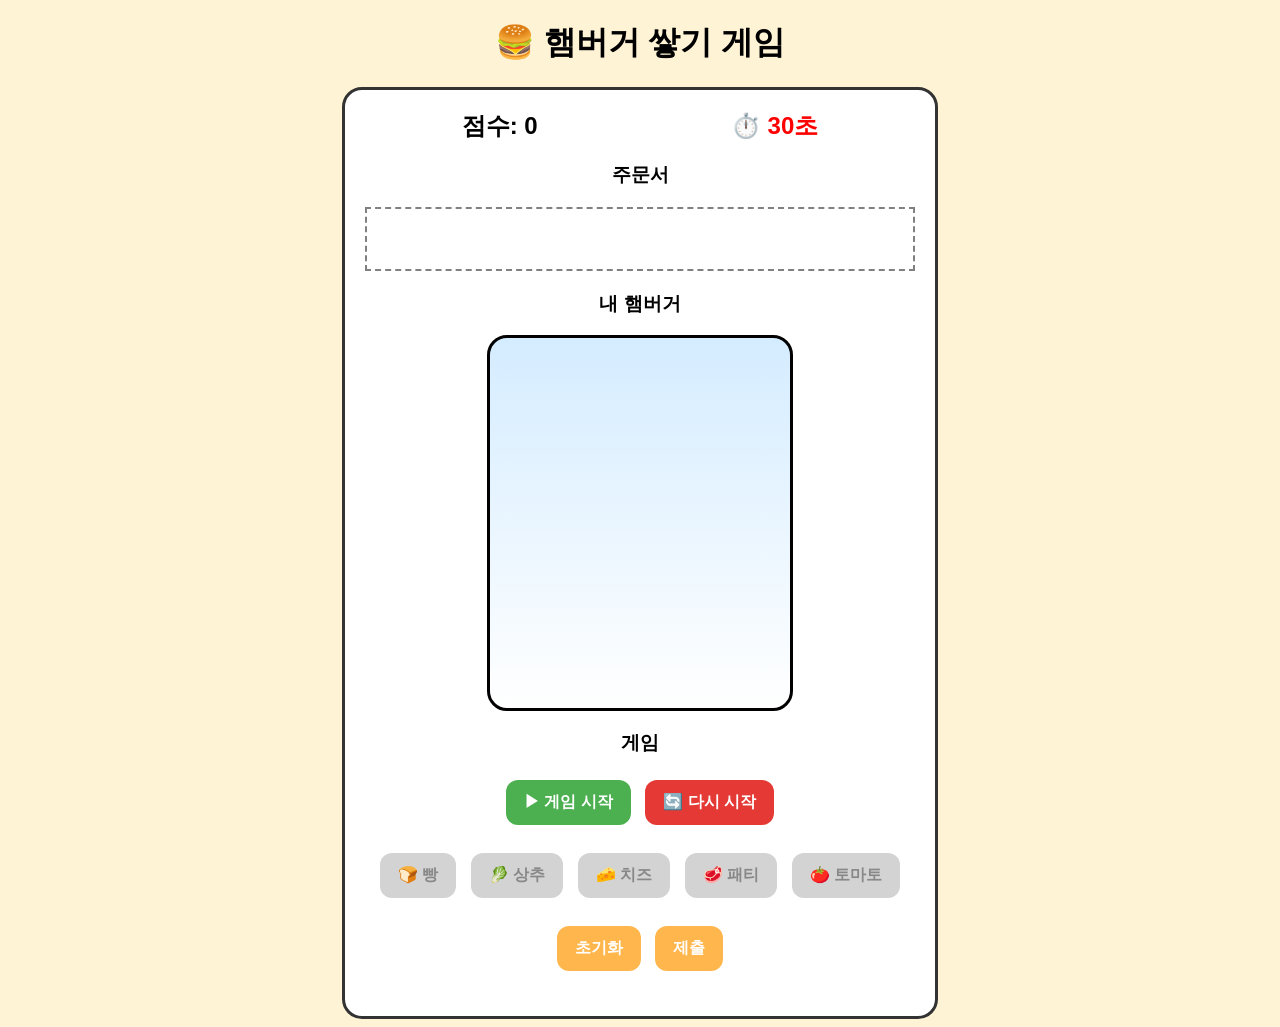
==== hamburger1.html @ 141f69af "Create hamburger1.html" ====
<!DOCTYPE html>
<html lang="ko">
<head>
<meta charset="UTF-8">
<title>햄버거 쌓기 게임</title>

<style>
body{
    text-align:center;
    font-family:Arial,sans-serif;
    background:#fff3d6;
}

#game{
    width:550px;
    margin:auto;
    background:white;
    padding:20px;
    border-radius:20px;
    border:3px solid #333;
}

.topInfo{
    display:flex;
    justify-content:space-around;
    font-size:24px;
    font-weight:bold;
    margin-bottom:20px;
}

#timer{
    color:red;
}

#order{
    border:2px dashed gray;
    padding:10px;
    min-height:40px;
    margin-bottom:20px;
    font-size:18px;
}

#burgerArea{
    height:350px;
    width:300px;
    margin:auto;
    display:flex;
    flex-direction:column-reverse;
    align-items:center;
    border:3px solid black;
    border-radius:20px;
    background:linear-gradient(#d4ecff,#ffffff);
    padding-bottom:20px;
}

.ingredient{
    margin-top:-5px;
}

.bread{
    width:240px;
    height:50px;
    border-radius:50px 50px 20px 20px;
    background:linear-gradient(#f0c76a,#d89239);
    border:3px solid #8b5a2b;
}

.bread::before{
    content:"";
    position:absolute;
    width:6px;
    height:6px;
    background:white;
    border-radius:50%;
    top:10px;
    left:30px;

    box-shadow:
    25px 5px white,
    55px -2px white,
    90px 7px white,
    130px 0px white,
    170px 4px white;
}

.patty{
    width:220px;
    height:35px;
    border-radius:20px;
    background:linear-gradient(#633014,#3d1c0c);
}

.cheese{
    width:250px;
    height:20px;
    background:gold;

    clip-path:polygon(
        0 0,
        100% 0,
        100% 50%,
        85% 100%,
        70% 50%,
        55% 100%,
        40% 50%,
        25% 100%,
        0 50%
    );
}

.lettuce{
    width:230px;
    height:25px;
    border-radius:50%;
    background:#4caf50;
}

.tomato{
    width:200px;
    height:18px;
    border-radius:20px;
    background:#e53935;
}

button{
    padding:12px 18px;
    margin:5px;
    font-size:16px;

    border:none;
    border-radius:12px;

    background:#ffb74d;
    color:white;

    font-weight:bold;

    cursor:pointer;

    transition:0.3s;
}

button:hover{
    background:#ff9800;
    transform:scale(1.05);
}

button:active{
    transform:scale(0.95);
}

button:disabled{
    background:#d3d3d3;
    color:#888;
    cursor:not-allowed;
    transform:none;
}

.startBtn{
    background:#4caf50;
}

.startBtn:hover{
    background:#388e3c;
}

.restartBtn{
    background:#e53935;
}

.restartBtn:hover{
    background:#c62828;
}

#message{
    margin-top:20px;
    font-size:22px;
    font-weight:bold;
}
</style>
</head>

<body>

<h1>🍔 햄버거 쌓기 게임</h1>

<div id="game">

<div class="topInfo">
<div id="score">점수: 0</div>
<div id="timer">⏱️ 30초</div>
</div>

<h3>주문서</h3>
<div id="order"></div>

<h3>내 햄버거</h3>
<div id="burgerArea"></div>

<h3>게임</h3>

<button class="startBtn"
onclick="startGame()">
▶ 게임 시작
</button>

<button class="restartBtn"
onclick="restartGame()">
🔄 다시 시작
</button>

<br><br>

<button class="ingredientBtn"
onclick="addIngredient('bread')">
🍞 빵
</button>

<button class="ingredientBtn"
onclick="addIngredient('lettuce')">
🥬 상추
</button>

<button class="ingredientBtn"
onclick="addIngredient('cheese')">
🧀 치즈
</button>

<button class="ingredientBtn"
onclick="addIngredient('patty')">
🥩 패티
</button>

<button class="ingredientBtn"
onclick="addIngredient('tomato')">
🍅 토마토
</button>

<br><br>

<button onclick="resetStack()">
초기화
</button>

<button onclick="checkBurger()">
제출
</button>

<div id="message"></div>

</div>

<script>

const ingredientNames={
bread:"빵",
lettuce:"상추",
cheese:"치즈",
patty:"패티",
tomato:"토마토"
};

const ingredients=[
"lettuce",
"cheese",
"patty",
"tomato"
];

let score=0;
let timeLeft=30;
let timer=null;

let gameStarted=false;
let gameEnded=false;

let order=[];
let playerStack=[];

const scoreDiv=document.getElementById("score");
const timerDiv=document.getElementById("timer");
const orderDiv=document.getElementById("order");
const burgerArea=document.getElementById("burgerArea");
const messageDiv=document.getElementById("message");

const ingredientButtons=
document.querySelectorAll(".ingredientBtn");

disableButtons();

function disableButtons(){
    ingredientButtons.forEach(
    btn=>btn.disabled=true
    );
}

function enableButtons(){
    ingredientButtons.forEach(
    btn=>btn.disabled=false
    );
}

function startGame(){

if(gameStarted)return;

gameStarted=true;
gameEnded=false;

enableButtons();

createOrder();

startTimer();

messageDiv.innerText=
"게임 시작!";
}

function restartGame(){

clearInterval(timer);

score=0;
timeLeft=30;

gameStarted=false;
gameEnded=false;

playerStack=[];
order=[];

burgerArea.innerHTML="";
orderDiv.innerHTML="";

scoreDiv.innerText=
"점수: 0";

timerDiv.innerText=
"⏱️ 30초";

messageDiv.innerText=
"초기화 완료";

disableButtons();
}

function createOrder(){

order=["bread"];

let count=
Math.floor(Math.random()*3)+3;

for(let i=0;i<count;i++){

order.push(
ingredients[
Math.floor(
Math.random()*ingredients.length
)
]
);

}

order.push("bread");

playerStack=[];

updateScreen();
}

function updateScreen(){

scoreDiv.innerText=
"점수: "+score;

timerDiv.innerText=
"⏱️ "+timeLeft+"초";

orderDiv.innerText=
order.map(
x=>ingredientNames[x]
).join(" → ");

burgerArea.innerHTML="";

for(let item of playerStack){

let div=
document.createElement("div");

div.className=
"ingredient "+item;

burgerArea.appendChild(div);
}
}

function addIngredient(item){

if(!gameStarted||gameEnded)return;

playerStack.push(item);

let index=
playerStack.length-1;

if(playerStack[index]!=order[index]){

score-=20;

if(score<0){
score=0;
}

messageDiv.innerText=
"틀림! -20점";

messageDiv.style.color="red";
}
else{

messageDiv.innerText=
"좋아!";

messageDiv.style.color="green";
}

updateScreen();
}

function resetStack(){

playerStack=[];

score-=10;

if(score<0){
score=0;
}

messageDiv.innerText=
"초기화 -10점";

updateScreen();
}

function checkBurger(){

if(JSON.stringify(playerStack)
==
JSON.stringify(order)){

let gained=
100+timeLeft*5;

score+=gained;

timeLeft=30;

messageDiv.innerText=
"성공! +"+gained+"점";

messageDiv.style.color=
"green";

createOrder();

}
else{

messageDiv.innerText=
"실패";

messageDiv.style.color=
"red";

}

updateScreen();
}

function startTimer(){

timer=setInterval(()=>{

if(gameEnded)return;

timeLeft--;

if(timeLeft<=0){

gameEnded=true;

disableButtons();

clearInterval(timer);

messageDiv.innerText=
"게임 종료!";
}

updateScreen();

},1000);

}

</script>

</body>
</html>
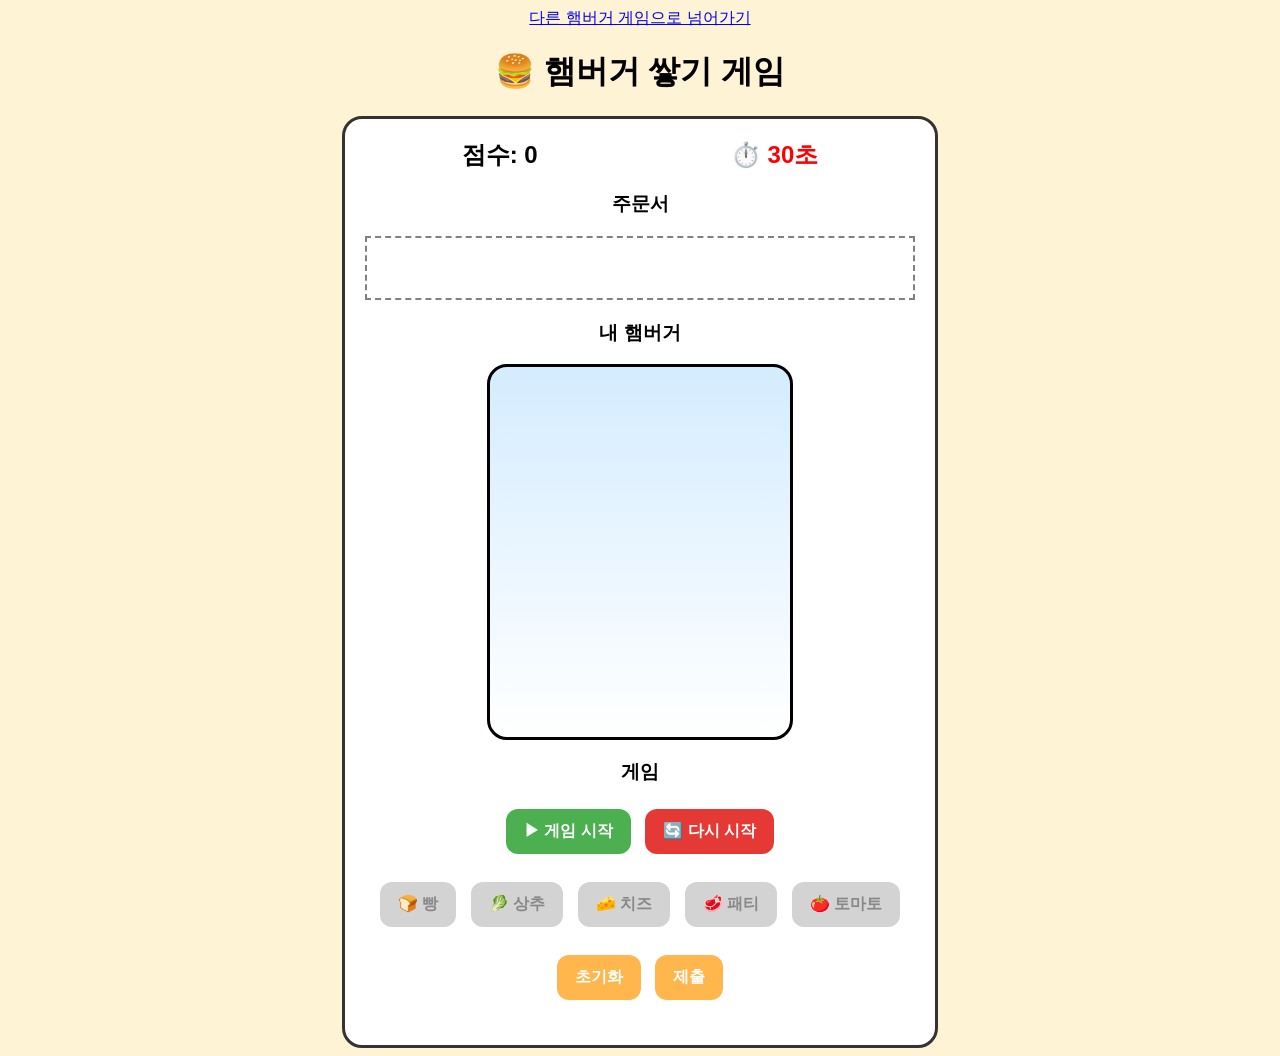
==== commit 71ace3e1: "ADD main page" ====
--- a/hamburger1.html
+++ b/hamburger1.html
@@ -181,7 +181,7 @@
 </head>
 
 <body>
-
+<a href="./hamburger2.html"> 다른 햄버거 게임으로 넘어가기</a>
 <h1>🍔 햄버거 쌓기 게임</h1>
 
 <div id="game">
@@ -511,4 +511,4 @@
 </script>
 
 </body>
-</html>+</html>
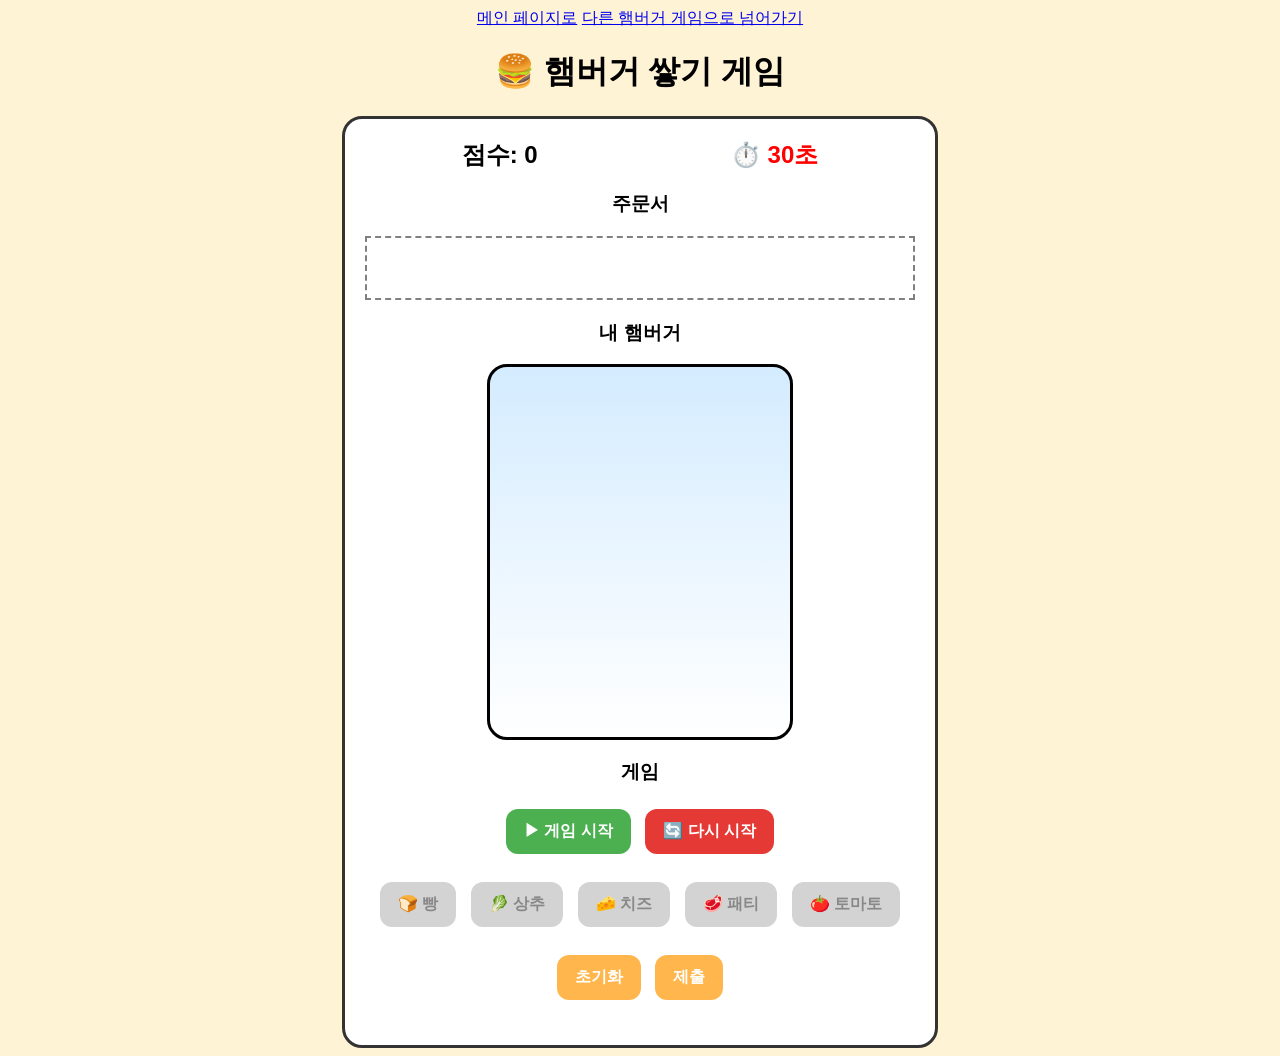
==== commit 2995d19f: "ADD main_href" ====
--- a/hamburger1.html
+++ b/hamburger1.html
@@ -181,6 +181,7 @@
 </head>
 
 <body>
+<a href="./index.html"> 메인 페이지로</a>
 <a href="./hamburger2.html"> 다른 햄버거 게임으로 넘어가기</a>
 <h1>🍔 햄버거 쌓기 게임</h1>
 
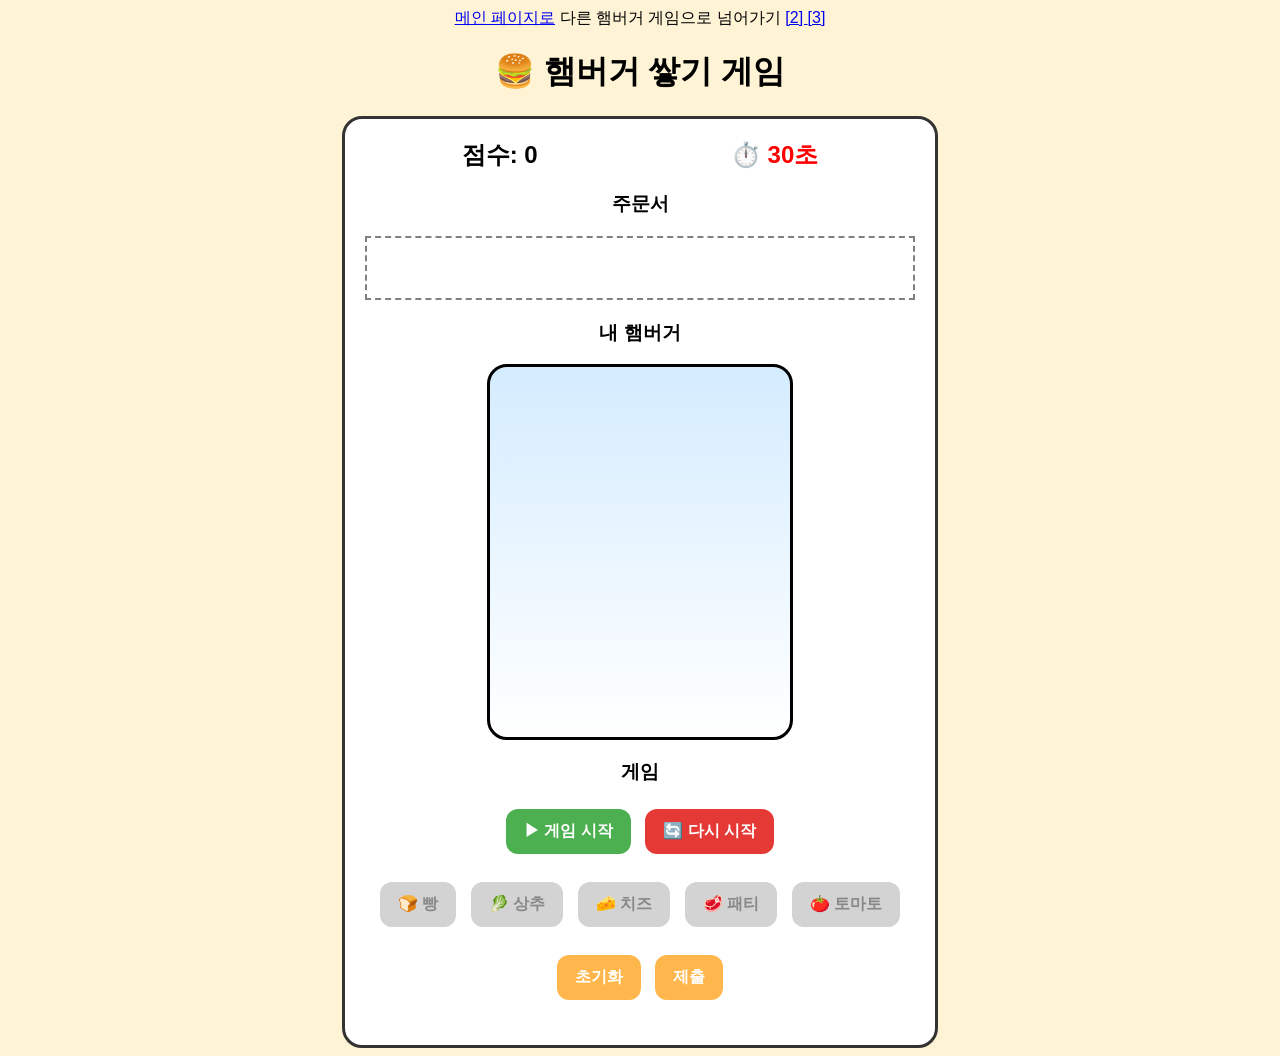
==== commit cff6687b: "Add Links" ====
--- a/hamburger1.html
+++ b/hamburger1.html
@@ -181,8 +181,13 @@
 </head>
 
 <body>
+
 <a href="./index.html"> 메인 페이지로</a>
-<a href="./hamburger2.html"> 다른 햄버거 게임으로 넘어가기</a>
+
+<a>다른 햄버거 게임으로 넘어가기</a>
+<a href="./hamburger2.html">[2] </a>
+<a href="./hamburger3.html">[3] </a>
+
 <h1>🍔 햄버거 쌓기 게임</h1>
 
 <div id="game">
